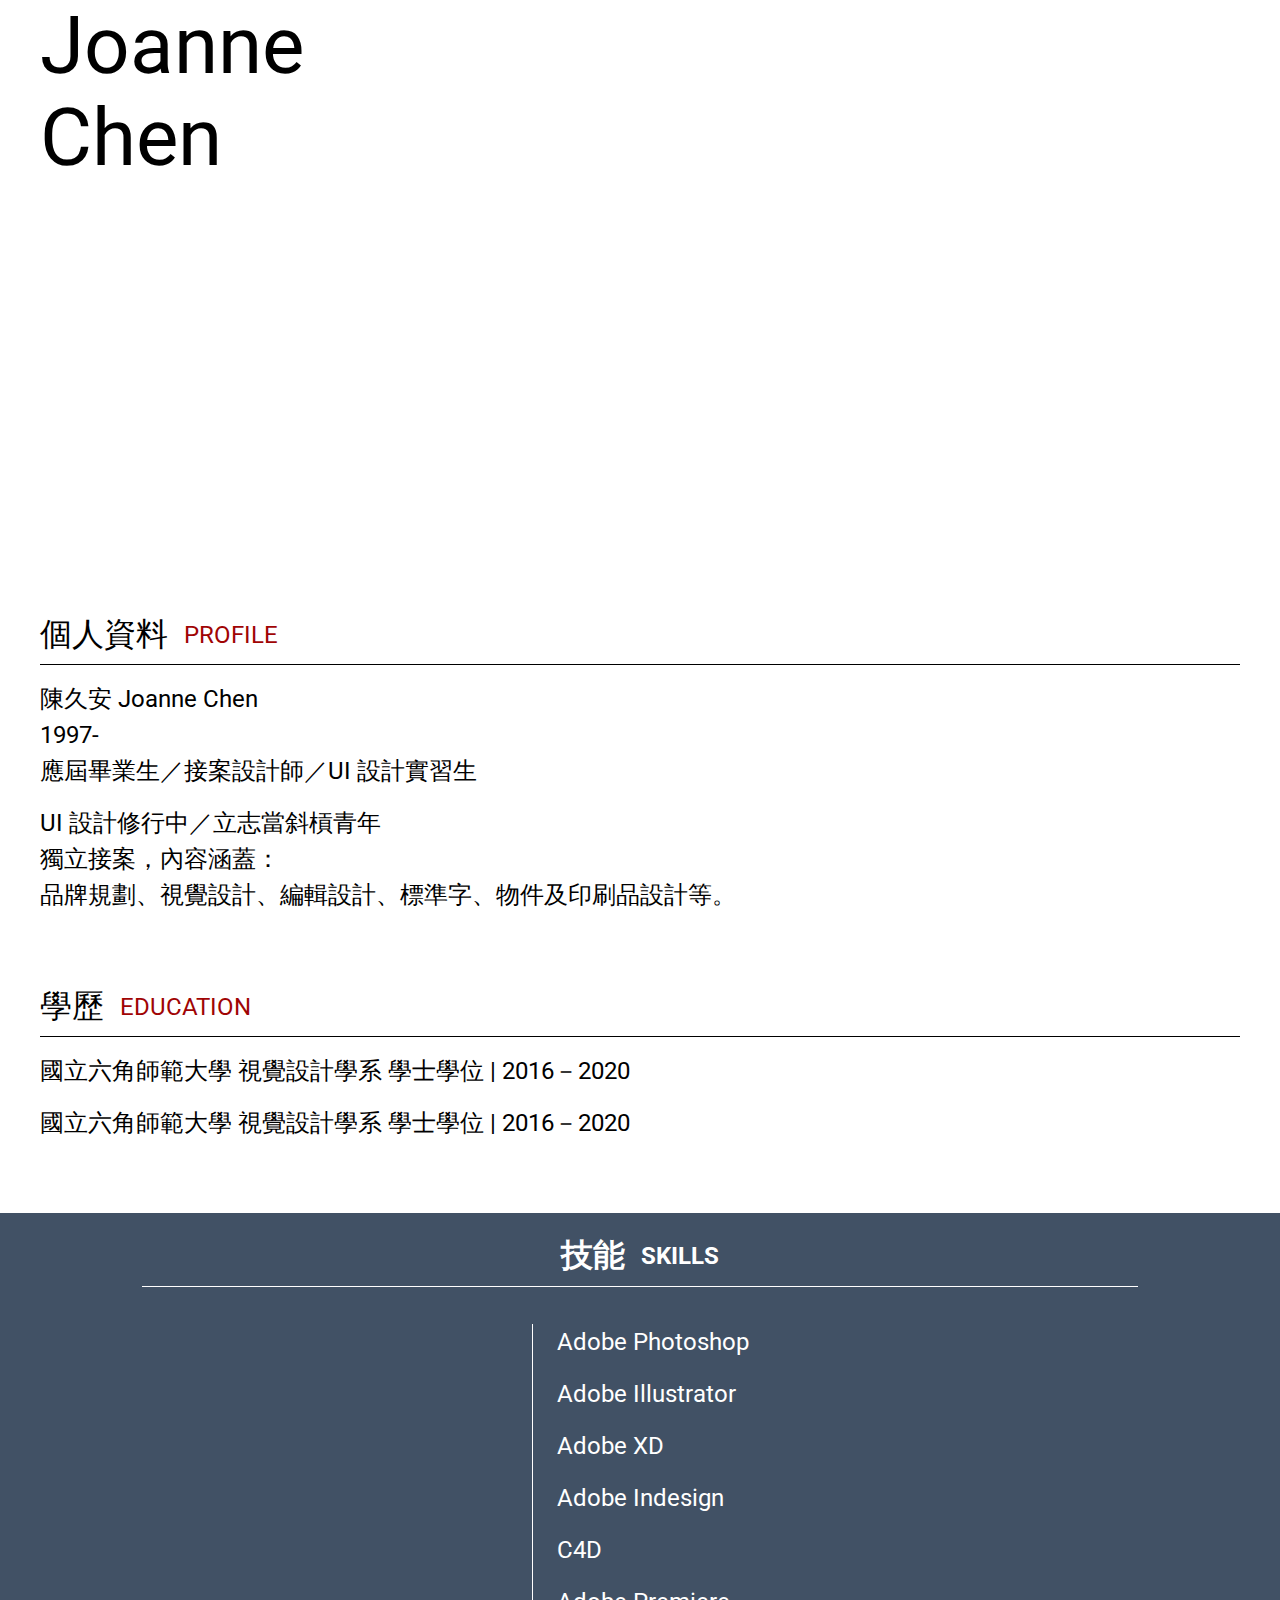
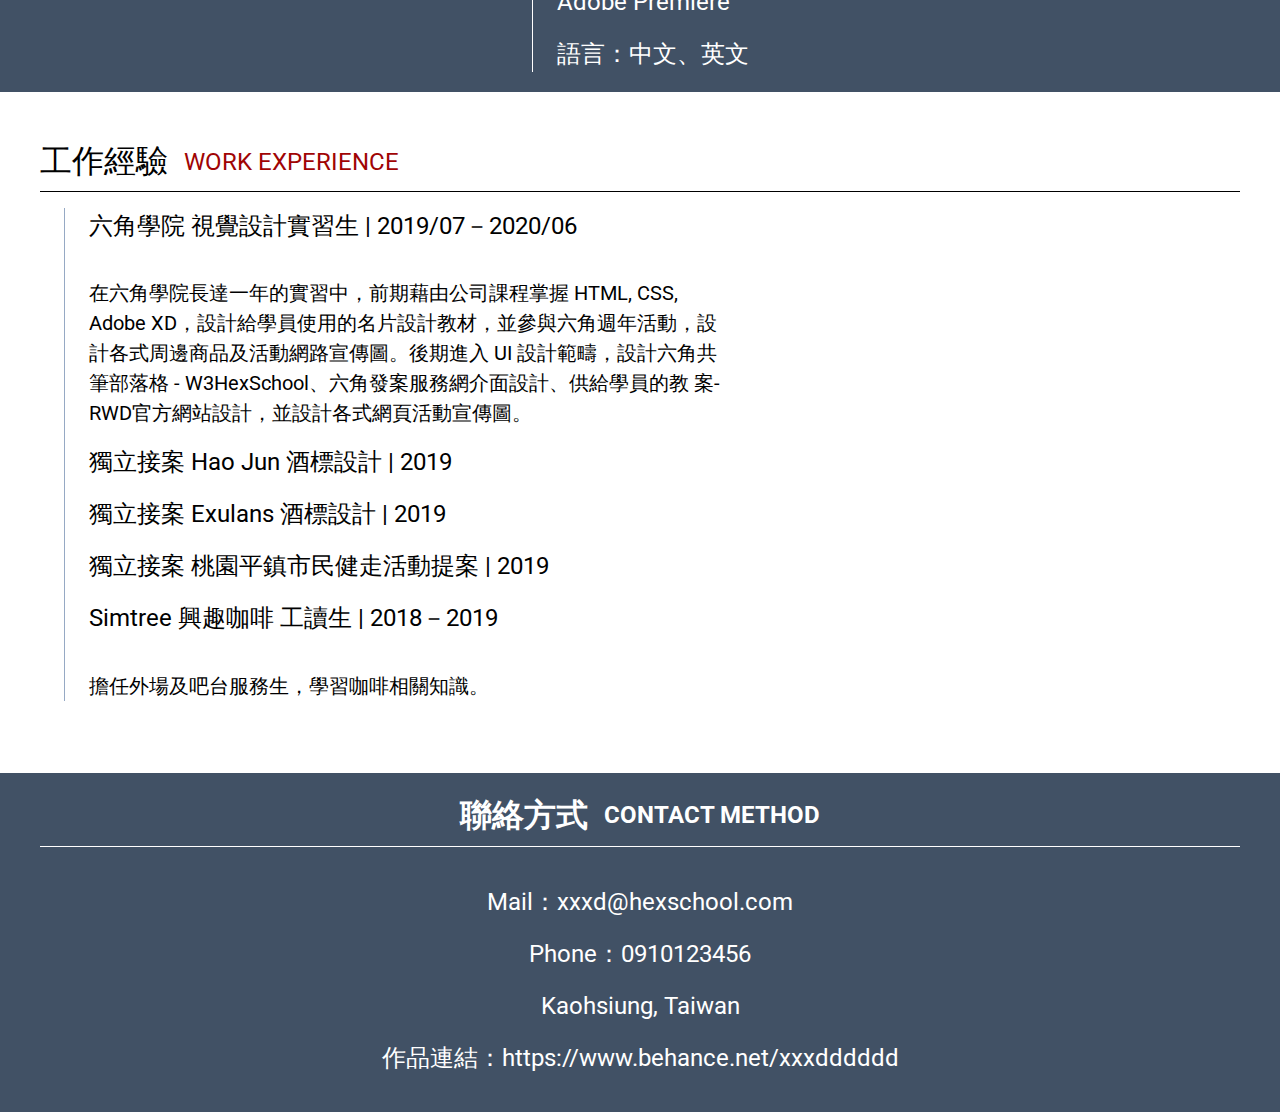
==== index.html @ 9d7127ab "int" ====
<!DOCTYPE html>
<html lang="en">

<head>
  <meta charset="UTF-8">
  <meta
    http-equiv="X-UA-Compatible"
    content="IE=edge"
  >
  <meta
    name="viewport"
    content="width=device-width, initial-scale=1.0"
  >
  <title>Document</title>
  <link
    href="https://fonts.googleapis.com/css2?family=Noto+Sans+TC:wght@400;500&family=Roboto:wght@400;500&display=swap"
    rel="stylesheet"
  >
  <link
    href="css/app.css"
    rel="stylesheet"
    type="text/css"
  >
</head>

<body>
  <div class="introduction-sec">
    <p class="introduction-sec_name">
      Joanne<br>Chen
    </p>
    <div class="line"></div>
    <div
      class="introduction-sec__img"
      style="background-image:url('https://hexschool.github.io/webLayoutTraining1st/week1/photo.png');"
    ></div>
    <div class="introduction-sec_list">
      <div class="introduction-sec_list-title">
        <p class="introduction-sec_title-text">
          個人資料
        </p>
        <p class="introduction-sec_title-text red">
          PROFILE
        </p>
      </div>
      <div class="line black"></div>
      <p class="introduction-sec_list-text">
        陳久安 Joanne Chen <br>1997- <br>應屆畢業生／接案設計師／UI 設計實習生
      </p>
      <p class="introduction-sec_list-text">
        UI 設計修行中／立志當斜槓青年 <br>獨立接案，內容涵蓋：<br> 品牌規劃、視覺設計、編輯設計、標準字、物件及印刷品設計等。
      </p>
    </div>
    <div class="introduction-sec_list mt-lg">
      <div class="introduction-sec_list-title">
        <p class="introduction-sec_title-text">
          學歷
        </p>
        <p class="introduction-sec_title-text red">
          EDUCATION
        </p>
      </div>
      <div class="line black"></div>
      <p class="introduction-sec_list-text">
        國立六角師範大學 視覺設計學系 學士學位 | 2016－2020
      </p>
      <p class="introduction-sec_list-text">
        國立六角師範大學 視覺設計學系 學士學位 | 2016－2020
      </p>
    </div>
  </div>
  <div class="list-sec">
    <div class="list-sec_container">
      <div class="list-sec_title">
        <p class="list-sec_title-text">技能</p>
        <p class="list-sec_title-text small">SKILLS</p>
      </div>
      <div class="line"></div>
      <ul class="list-sec_list">
        <li class="list-sec_list-item">Adobe Photoshop</li>
        <li class="list-sec_list-item">Adobe Illustrator</li>
        <li class="list-sec_list-item">Adobe XD</li>
        <li class="list-sec_list-item">Adobe Indesign</li>
        <li class="list-sec_list-item">C4D</li>
        <li class="list-sec_list-item">Adobe Premiere</li>
        <li class="list-sec_list-item">語言：中文、英文</li>
      </ul>
    </div>
  </div>
  <div class="introduction-sec">
    <div class="introduction-sec_list">
      <div class="introduction-sec_list-title">
        <p class="introduction-sec_title-text">
          工作經驗
        </p>
        <p class="introduction-sec_title-text red">
          WORK EXPERIENCE
        </p>
      </div>
      <div class="line black"></div>
      <div class="introduction-sec_content">
        <p class="introduction-sec_list-text">
          六角學院 視覺設計實習生 | 2019/07－2020/06
        </p>
        <img
          src="https://hexschool.github.io/webLayoutTraining1st/week1/Group 1.svg"
          alt=""
          class="introduction-sec_content-img"
        >
        <p class="introduction-sec_list-text small">
          在六角學院長達一年的實習中，前期藉由公司課程掌握 HTML, CSS, Adobe
          XD，設計給學員使用的名片設計教材，並參與六角週年活動，設計各式周邊商品及活動網路宣傳圖。後期進入 UI 設計範疇，設計六角共筆部落格 -
          W3HexSchool、六角發案服務網介面設計、供給學員的教 案- RWD官方網站設計，並設計各式網頁活動宣傳圖。
        </p>
        <p class="introduction-sec_list-text">獨立接案 Hao Jun 酒標設計 | 2019</p>
        <p class="introduction-sec_list-text">獨立接案 Exulans 酒標設計 | 2019</p>
        <p class="introduction-sec_list-text">獨立接案 桃園平鎮市民健走活動提案 | 2019</p>
        <p class="introduction-sec_list-text">Simtree 興趣咖啡 工讀生 | 2018－2019</p>
        <img
          src="https://hexschool.github.io/webLayoutTraining1st/week1/simtree.png"
          alt=""
          class="introduction-sec_content-img"
        >
        <p class="introduction-sec_list-text small">擔任外場及吧台服務生，學習咖啡相關知識。</p>
      </div>
    </div>
  </div>
  <div class="list-sec">
    <div class="list-sec_container big">
      <div class="list-sec_title">
        <p class="list-sec_title-text">聯絡方式</p>
        <p class="list-sec_title-text small">CONTACT METHOD</p>
      </div>
      <div class="line"></div>
      <ul class="list-sec_list center no-border">
        <li class="list-sec_list-item">Mail：xxxd@hexschool.com</li>
        <li class="list-sec_list-item">Phone：0910123456</li>
        <li class="list-sec_list-item">Kaohsiung, Taiwan</li>
        <li class="list-sec_list-item">作品連結：https://www.behance.net/xxxdddddd
        </li>
      </ul>
      <div class="list-sec_logo-list">
        <img
          src="https://hexschool.github.io/webLayoutTraining1st/week1/facebook.svg"
          alt=""
          class="list-sec_logo"
        >
        <img
          src="https://hexschool.github.io/webLayoutTraining1st/week1/instagram-alt.svg"
          alt=""
          class="list-sec_logo"
        >
        <img
          src="https://hexschool.github.io/webLayoutTraining1st/week1/line.svg"
          alt=""
          class="list-sec_logo"
        >
      </div>
    </div>
  </div>
</body>

</html>
---- css/app.css ----
[v-cloak]{display:none}*{font-family:"PingFangTC","Microsoft JhengHei","Helvetica Neue",Helvetica,Arial,sans-serif;-webkit-box-sizing:border-box;-moz-box-sizing:border-box;box-sizing:border-box;padding:0;margin:0}body.scroll-disabled{overflow:hidden}a{background-color:transparent;text-decoration:none;cursor:pointer}p,h1,h2,h3,h4,h5,h6{margin:0;padding:0}ul{list-style:none}@-moz-document url-prefix(){}input[type=number]{-moz-appearance:textfield}input[type=number]::-webkit-outer-spin-button,input[type=number]::-webkit-inner-spin-button{-webkit-appearance:none;margin:0}input[type=search]::-webkit-search-decoration,input[type=search]::-webkit-search-cancel-button,input[type=search]::-webkit-search-results-button,input[type=search]::-webkit-search-results-decoration{-webkit-appearance:none}/*! normalize.css v8.0.1 | MIT License | github.com/necolas/normalize.css */html{line-height:1.15;-webkit-text-size-adjust:100%}body{margin:0}main{display:block}h1{font-size:2em;margin:.67em 0}hr{box-sizing:content-box;height:0;overflow:visible}pre{font-family:monospace,monospace;font-size:1em}a{background-color:transparent}abbr[title]{border-bottom:none;text-decoration:underline;text-decoration:underline dotted}b,strong{font-weight:bolder}code,kbd,samp{font-family:monospace,monospace;font-size:1em}small{font-size:80%}sub,sup{font-size:75%;line-height:0;position:relative;vertical-align:baseline}sub{bottom:-0.25em}sup{top:-0.5em}img{border-style:none}button,input,optgroup,select,textarea{font-family:inherit;font-size:100%;line-height:1.15;margin:0}button,input{overflow:visible}button,select{text-transform:none}button,[type=button],[type=reset],[type=submit]{-webkit-appearance:button}button::-moz-focus-inner,[type=button]::-moz-focus-inner,[type=reset]::-moz-focus-inner,[type=submit]::-moz-focus-inner{border-style:none;padding:0}button:-moz-focusring,[type=button]:-moz-focusring,[type=reset]:-moz-focusring,[type=submit]:-moz-focusring{outline:1px dotted ButtonText}fieldset{padding:.35em .75em .625em}legend{box-sizing:border-box;color:inherit;display:table;max-width:100%;padding:0;white-space:normal}progress{vertical-align:baseline}textarea{overflow:auto}[type=checkbox],[type=radio]{box-sizing:border-box;padding:0}[type=number]::-webkit-inner-spin-button,[type=number]::-webkit-outer-spin-button{height:auto}[type=search]{-webkit-appearance:textfield;outline-offset:-2px}[type=search]::-webkit-search-decoration{-webkit-appearance:none}::-webkit-file-upload-button{-webkit-appearance:button;font:inherit}details{display:block}summary{display:list-item}template{display:none}[hidden]{display:none}*{font-family:"Roboto",sans-serif}.introduction-sec{margin:0 auto;width:1200px}.introduction-sec .introduction-sec_name{font-size:5rem;letter-spacing:0px;color:#000}.introduction-sec .introduction-sec__img{margin-top:48px;width:324px;height:324px;border-radius:50%;background-position:center;background-size:cover;background-repeat:no-repeat}.introduction-sec .introduction-sec_list{margin-top:48px}.introduction-sec .introduction-sec_list.mt-lg{margin-top:72px}.introduction-sec .introduction-sec_list .introduction-sec_list-title{display:flex;align-items:center}.introduction-sec .introduction-sec_list .introduction-sec_list-title .introduction-sec_title-text{font-size:2rem;line-height:43px}.introduction-sec .introduction-sec_list .introduction-sec_list-title .introduction-sec_title-text.red{margin-left:16px;font-size:1.5rem;line-height:32px;color:#a00404}.introduction-sec .introduction-sec_list .introduction-sec_list-text{margin-top:16px;font-size:1.5rem;line-height:36px;color:#000}.introduction-sec .introduction-sec_list .introduction-sec_list-text:first-child{margin-top:16px}.introduction-sec .introduction-sec_list .introduction-sec_list-text.small{width:642px;font-size:1.25rem;line-height:30px}.introduction-sec .introduction-sec_list .introduction-sec_content-img{margin-top:8px;width:90px}.introduction-sec .introduction-sec_content{margin-left:24px;padding-left:24px;border-left:1px solid #96a9c4}.list-sec{margin-top:72px;padding:20px 0;background:#415165 0% 0% no-repeat padding-box}.list-sec .list-sec_container{display:flex;flex-direction:column;align-items:center;margin:0 auto;width:996px}.list-sec .list-sec_container.big{width:1200px}.list-sec .list-sec_container .list-sec_title{display:flex;justify-content:center;align-items:center;width:100%}.list-sec .list-sec_container .list-sec_title .list-sec_title-text{margin-left:16px;font-size:2rem;line-height:45px;font-weight:bold;text-align:center;color:#fff}.list-sec .list-sec_container .list-sec_title .list-sec_title-text:first-child{margin-left:0px}.list-sec .list-sec_container .list-sec_title .list-sec_title-text.small{font-size:1.5rem;line-height:32px}.list-sec .list-sec_container .list-sec_list{margin-top:37px;padding-left:24px;border-left:1px solid #fff}.list-sec .list-sec_container .list-sec_list.no-border{border:none}.list-sec .list-sec_container .list-sec_list.center{padding-left:0}.list-sec .list-sec_container .list-sec_list.center .list-sec_list-item{text-align:center}.list-sec .list-sec_container .list-sec_list .list-sec_list-item{margin-top:16px;font-size:1.5rem;line-height:36px;color:#fff}.list-sec .list-sec_container .list-sec_list .list-sec_list-item:first-child{margin-top:0}.list-sec .list-sec_container .list-sec_logo-list{display:flex;justify-content:center;align-items:center;margin-top:16px}.list-sec .list-sec_container .list-sec_logo-list .list-sec_logo{margin-left:24px;width:8px;width:48px}.list-sec .list-sec_container .list-sec_logo-list .list-sec_logo:first-child{margin-left:0}.line{margin-top:8px;width:100%;height:1px;background-color:#fff}.line.black{background-color:#000}/*# sourceMappingURL=app.css.map */
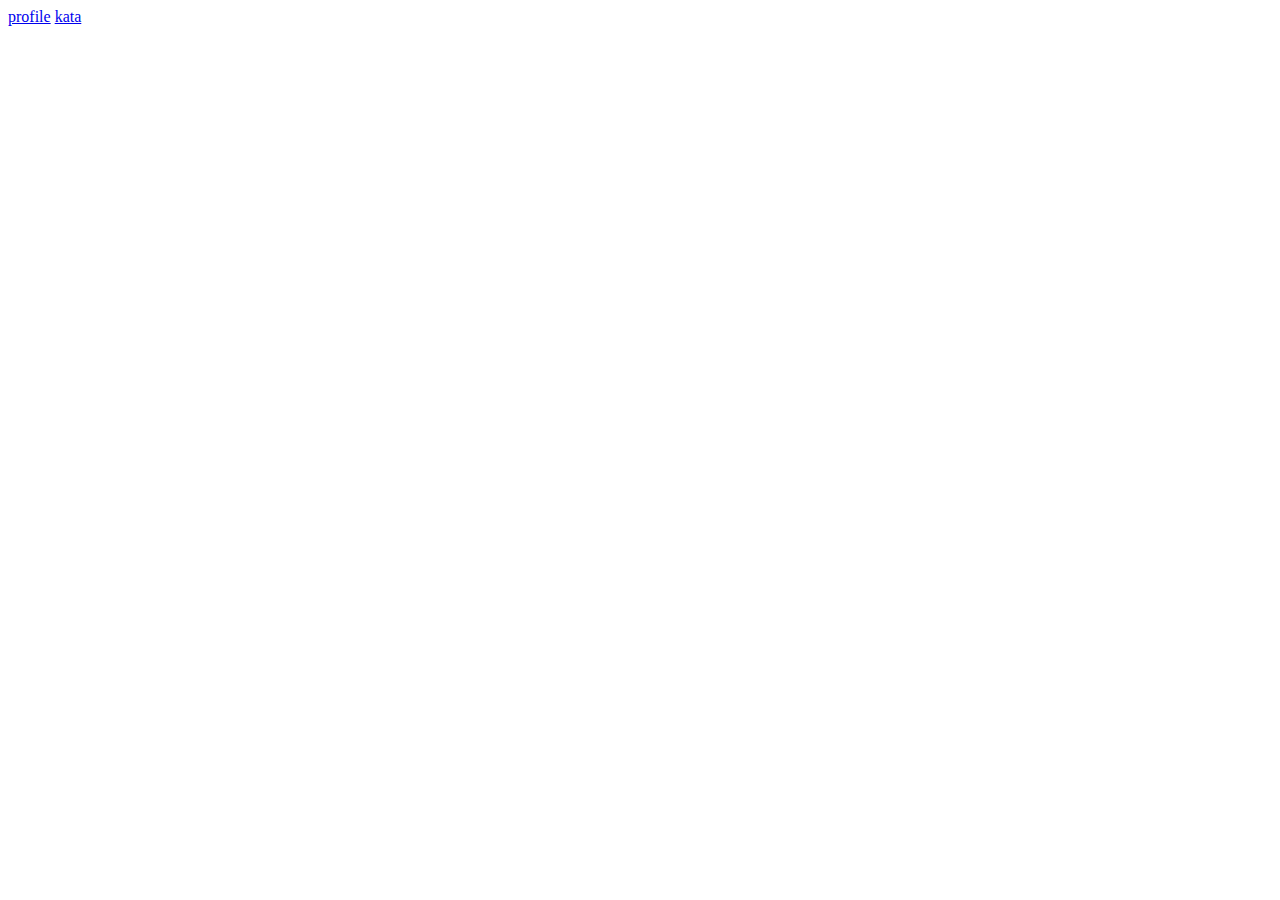
==== commit 013319c3: "[change] add kata index.html+app.css" ====
--- a/index.html
+++ b/index.html
@@ -12,151 +12,11 @@
     content="width=device-width, initial-scale=1.0"
   >
   <title>Document</title>
-  <link
-    href="https://fonts.googleapis.com/css2?family=Noto+Sans+TC:wght@400;500&family=Roboto:wght@400;500&display=swap"
-    rel="stylesheet"
-  >
-  <link
-    href="css/app.css"
-    rel="stylesheet"
-    type="text/css"
-  >
 </head>
 
 <body>
-  <div class="introduction-sec">
-    <p class="introduction-sec_name">
-      Joanne<br>Chen
-    </p>
-    <div class="line"></div>
-    <div
-      class="introduction-sec__img"
-      style="background-image:url('https://hexschool.github.io/webLayoutTraining1st/week1/photo.png');"
-    ></div>
-    <div class="introduction-sec_list">
-      <div class="introduction-sec_list-title">
-        <p class="introduction-sec_title-text">
-          個人資料
-        </p>
-        <p class="introduction-sec_title-text red">
-          PROFILE
-        </p>
-      </div>
-      <div class="line black"></div>
-      <p class="introduction-sec_list-text">
-        陳久安 Joanne Chen <br>1997- <br>應屆畢業生／接案設計師／UI 設計實習生
-      </p>
-      <p class="introduction-sec_list-text">
-        UI 設計修行中／立志當斜槓青年 <br>獨立接案，內容涵蓋：<br> 品牌規劃、視覺設計、編輯設計、標準字、物件及印刷品設計等。
-      </p>
-    </div>
-    <div class="introduction-sec_list mt-lg">
-      <div class="introduction-sec_list-title">
-        <p class="introduction-sec_title-text">
-          學歷
-        </p>
-        <p class="introduction-sec_title-text red">
-          EDUCATION
-        </p>
-      </div>
-      <div class="line black"></div>
-      <p class="introduction-sec_list-text">
-        國立六角師範大學 視覺設計學系 學士學位 | 2016－2020
-      </p>
-      <p class="introduction-sec_list-text">
-        國立六角師範大學 視覺設計學系 學士學位 | 2016－2020
-      </p>
-    </div>
-  </div>
-  <div class="list-sec">
-    <div class="list-sec_container">
-      <div class="list-sec_title">
-        <p class="list-sec_title-text">技能</p>
-        <p class="list-sec_title-text small">SKILLS</p>
-      </div>
-      <div class="line"></div>
-      <ul class="list-sec_list">
-        <li class="list-sec_list-item">Adobe Photoshop</li>
-        <li class="list-sec_list-item">Adobe Illustrator</li>
-        <li class="list-sec_list-item">Adobe XD</li>
-        <li class="list-sec_list-item">Adobe Indesign</li>
-        <li class="list-sec_list-item">C4D</li>
-        <li class="list-sec_list-item">Adobe Premiere</li>
-        <li class="list-sec_list-item">語言：中文、英文</li>
-      </ul>
-    </div>
-  </div>
-  <div class="introduction-sec">
-    <div class="introduction-sec_list">
-      <div class="introduction-sec_list-title">
-        <p class="introduction-sec_title-text">
-          工作經驗
-        </p>
-        <p class="introduction-sec_title-text red">
-          WORK EXPERIENCE
-        </p>
-      </div>
-      <div class="line black"></div>
-      <div class="introduction-sec_content">
-        <p class="introduction-sec_list-text">
-          六角學院 視覺設計實習生 | 2019/07－2020/06
-        </p>
-        <img
-          src="https://hexschool.github.io/webLayoutTraining1st/week1/Group 1.svg"
-          alt=""
-          class="introduction-sec_content-img"
-        >
-        <p class="introduction-sec_list-text small">
-          在六角學院長達一年的實習中，前期藉由公司課程掌握 HTML, CSS, Adobe
-          XD，設計給學員使用的名片設計教材，並參與六角週年活動，設計各式周邊商品及活動網路宣傳圖。後期進入 UI 設計範疇，設計六角共筆部落格 -
-          W3HexSchool、六角發案服務網介面設計、供給學員的教 案- RWD官方網站設計，並設計各式網頁活動宣傳圖。
-        </p>
-        <p class="introduction-sec_list-text">獨立接案 Hao Jun 酒標設計 | 2019</p>
-        <p class="introduction-sec_list-text">獨立接案 Exulans 酒標設計 | 2019</p>
-        <p class="introduction-sec_list-text">獨立接案 桃園平鎮市民健走活動提案 | 2019</p>
-        <p class="introduction-sec_list-text">Simtree 興趣咖啡 工讀生 | 2018－2019</p>
-        <img
-          src="https://hexschool.github.io/webLayoutTraining1st/week1/simtree.png"
-          alt=""
-          class="introduction-sec_content-img"
-        >
-        <p class="introduction-sec_list-text small">擔任外場及吧台服務生，學習咖啡相關知識。</p>
-      </div>
-    </div>
-  </div>
-  <div class="list-sec">
-    <div class="list-sec_container big">
-      <div class="list-sec_title">
-        <p class="list-sec_title-text">聯絡方式</p>
-        <p class="list-sec_title-text small">CONTACT METHOD</p>
-      </div>
-      <div class="line"></div>
-      <ul class="list-sec_list center no-border">
-        <li class="list-sec_list-item">Mail：xxxd@hexschool.com</li>
-        <li class="list-sec_list-item">Phone：0910123456</li>
-        <li class="list-sec_list-item">Kaohsiung, Taiwan</li>
-        <li class="list-sec_list-item">作品連結：https://www.behance.net/xxxdddddd
-        </li>
-      </ul>
-      <div class="list-sec_logo-list">
-        <img
-          src="https://hexschool.github.io/webLayoutTraining1st/week1/facebook.svg"
-          alt=""
-          class="list-sec_logo"
-        >
-        <img
-          src="https://hexschool.github.io/webLayoutTraining1st/week1/instagram-alt.svg"
-          alt=""
-          class="list-sec_logo"
-        >
-        <img
-          src="https://hexschool.github.io/webLayoutTraining1st/week1/line.svg"
-          alt=""
-          class="list-sec_logo"
-        >
-      </div>
-    </div>
-  </div>
+  <a href="./profile/index.html">profile</a>
+  <a href="./kata/index.html">kata</a>
 </body>
 
 </html>